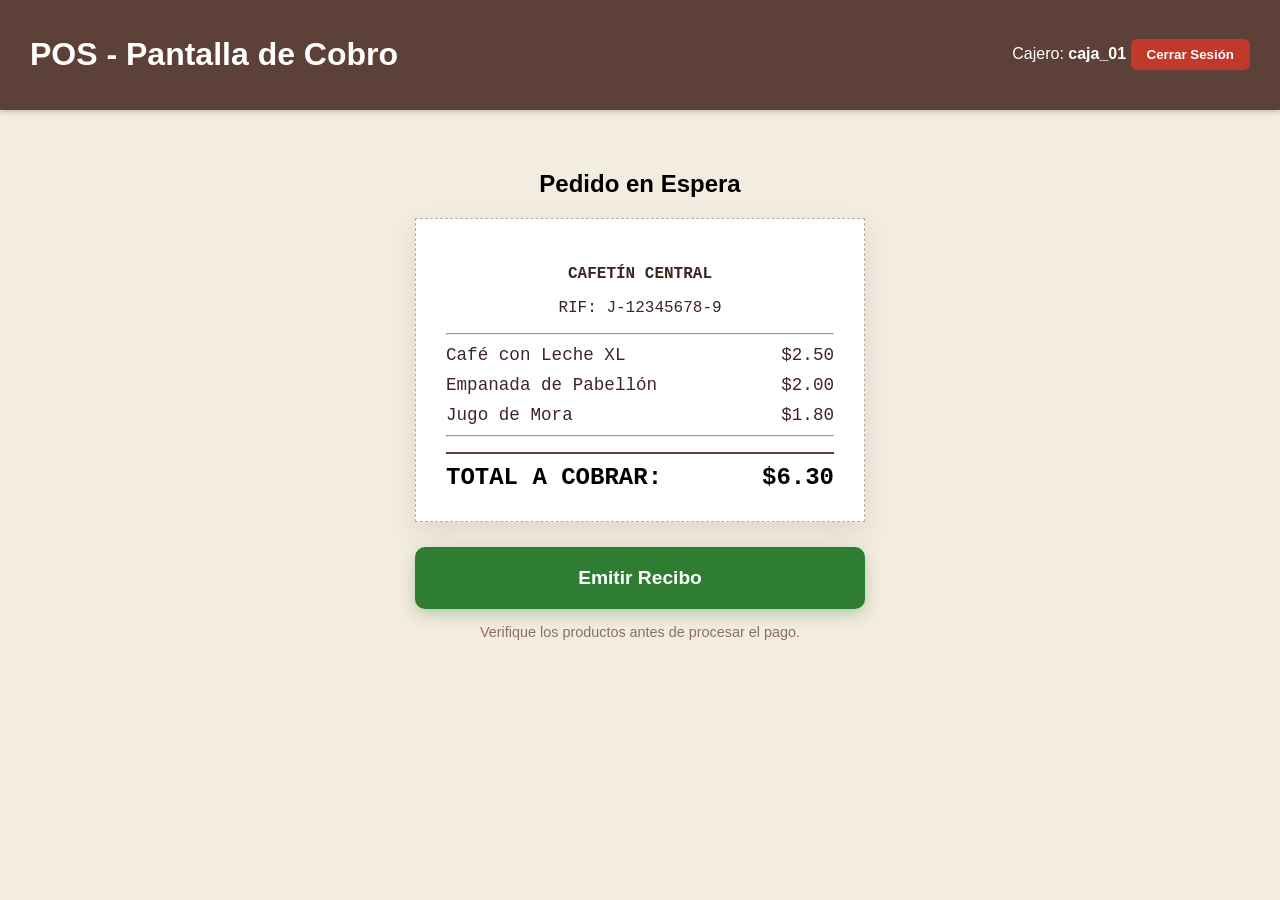
==== caja/index.html @ 015ea902 "Proyecto Cafetín Central" ====
<!DOCTYPE html>
<html lang="es">
<head>
    <meta charset="UTF-8">
    <title>Punto de Venta | Cafetín Central</title>
    <link rel="stylesheet" href="style.css">
</head>
<body>
    <header class="header-caja">
        <h1>POS - Pantalla de Cobro</h1>
        <div class="info-sesion">
            <span>Cajero: <strong>caja_01</strong></span>
            <button id="logoutBtn">Cerrar Sesión</button>
        </div>
    </header>

    <main class="pos-simple-container">
        <section class="ticket-viewer">
            <h2>Pedido en Espera</h2>
            <div class="ticket-papel">
                <div class="ticket-header">
                    <p><strong>CAFETÍN CENTRAL</strong></p>
                    <p>RIF: J-12345678-9</p>
                    <hr>
                </div>
                
                <div id="lista-items">
                    </div>

                <hr>
                <div class="ticket-total">
                    <span>TOTAL A COBRAR:</span>
                    <span id="monto-total">$0.00</span>
                </div>
            </div>

            <div class="acciones-caja">
                <button class="btn-confirmar" onclick="emitirRecibo()">Emitir Recibo</button>
                <p class="instruccion-cajero">Verifique los productos antes de procesar el pago.</p>
            </div>
        </section>
    </main>

    <script src="script.js"></script>
</body>
</html>
---- caja/style.css ----
:root {
    --color-caja: #5d4037; /* Marrón principal */
    --color-exito: #2e7d32; /* Verde para cobrar */
    --color-peligro: #c0392b; /* Rojo para cerrar sesión */
}

body {
    background-color: #f3ece0; 
    font-family: 'Segoe UI', Tahoma, sans-serif;
    margin: 0;
}

.header-caja {
    background: var(--color-caja);
    color: white;
    padding: 15px 30px;
    display: flex;
    justify-content: space-between;
    align-items: center;
    box-shadow: 0 2px 5px rgba(0,0,0,0.2);
}

/* ESTILO PARA EL BOTÓN ROJO DE CERRAR SESIÓN */
#logoutBtn {
    background-color: var(--color-peligro);
    color: white;
    border: none;
    padding: 8px 16px;
    border-radius: 6px;
    font-weight: bold;
    cursor: pointer;
    transition: background 0.3s, transform 0.2s;
}

#logoutBtn:hover {
    background-color: #a93226;
    transform: scale(1.05);
}

.pos-simple-container {
    display: flex;
    justify-content: center;
    padding: 40px;
}

.ticket-viewer {
    width: 100%;
    max-width: 450px;
    text-align: center;
}

.ticket-papel {
    background: #ffffff;
    padding: 30px;
    border: 1px dashed #bcaaa4;
    box-shadow: 0 10px 25px rgba(62, 39, 35, 0.1);
    font-family: 'Courier New', Courier, monospace;
    color: #3e2723;
    margin-bottom: 25px;
}

.ticket-linea {
    display: flex;
    justify-content: space-between;
    margin: 10px 0;
    font-size: 1.1rem;
}

.ticket-total {
    display: flex;
    justify-content: space-between;
    font-size: 1.5rem;
    font-weight: bold;
    margin-top: 15px;
    color: #000;
    border-top: 2px solid #5d4037;
    padding-top: 10px;
}

.btn-confirmar {
    background-color: var(--color-exito);
    color: white;
    border: none;
    padding: 20px 40px;
    font-size: 1.2rem;
    font-weight: bold;
    border-radius: 10px;
    cursor: pointer;
    width: 100%;
    box-shadow: 0 5px 15px rgba(46, 125, 50, 0.3);
    transition: background 0.3s;
}

.btn-confirmar:hover { 
    background-color: #1b5e20; 
}

.instruccion-cajero {
    margin-top: 15px;
    font-size: 0.9rem;
    color: #8d6e63;
}
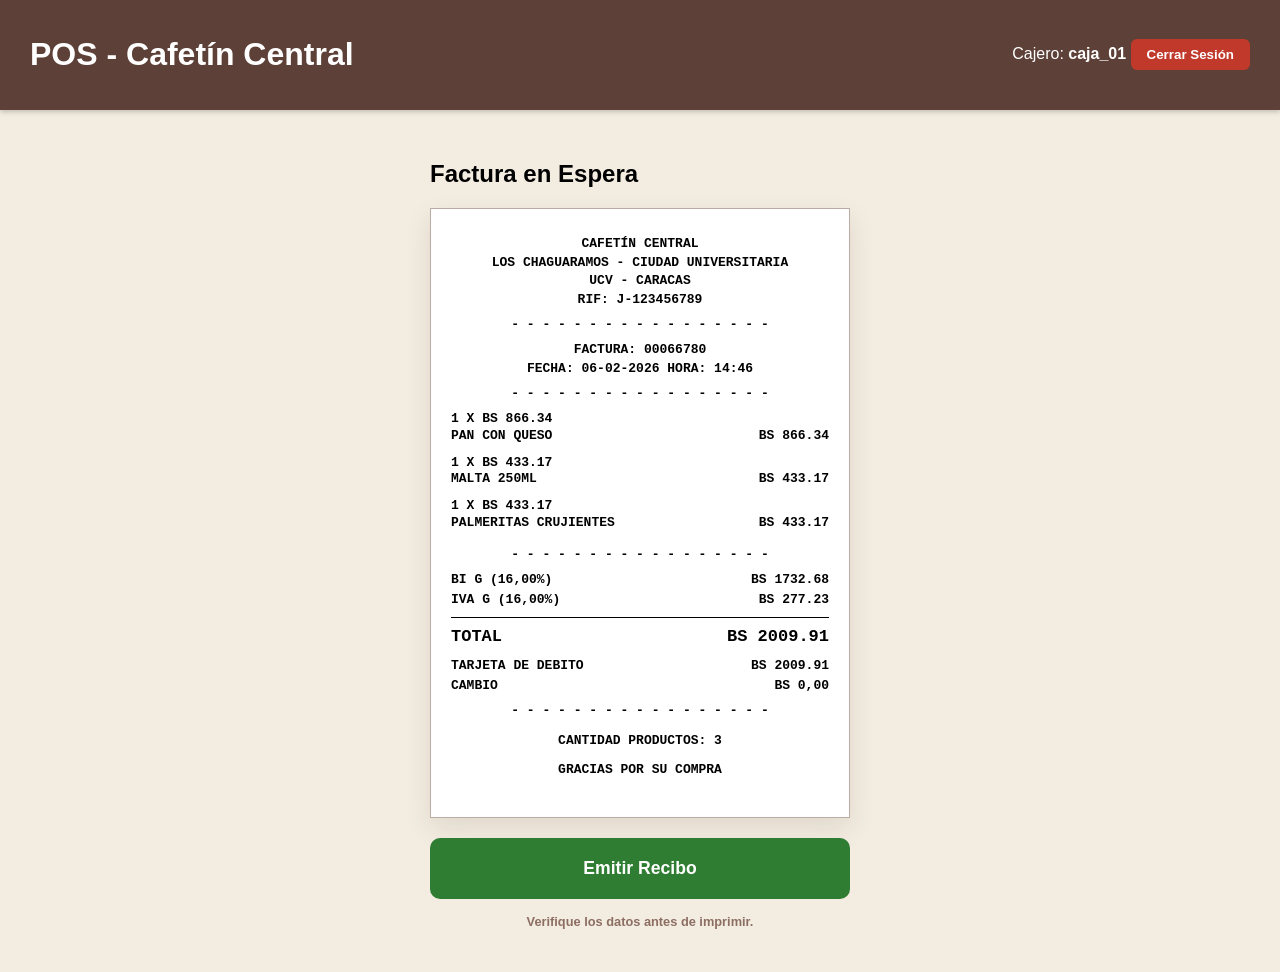
==== commit 37d9c4fd: "Actualización de imágenes, rutas y diseño de todo" ====
--- a/caja/index.html
+++ b/caja/index.html
@@ -7,7 +7,7 @@
 </head>
 <body>
     <header class="header-caja">
-        <h1>POS - Pantalla de Cobro</h1>
+        <h1>POS - Cafetín Central</h1>
         <div class="info-sesion">
             <span>Cajero: <strong>caja_01</strong></span>
             <button id="logoutBtn">Cerrar Sesión</button>
@@ -16,28 +16,58 @@
 
     <main class="pos-simple-container">
         <section class="ticket-viewer">
-            <h2>Pedido en Espera</h2>
-            <div class="ticket-papel">
+            <h2 class="titulo-modulo">Factura en Espera</h2>
+            
+            <div class="ticket-fiscal">
                 <div class="ticket-header">
-                    <p><strong>CAFETÍN CENTRAL</strong></p>
-                    <p>RIF: J-12345678-9</p>
-                    <hr>
+                    <p><strong>CAFETÍN CENTRAL<strong></p>
+                    <p>LOS CHAGUARAMOS - CIUDAD UNIVERSITARIA</p>
+                    <p>UCV - CARACAS</p>
+                    <p>RIF: J-123456789</p>
+                    <div class="separador">- - - - - - - - - - - - - - - - -</div>
+                    <p>FACTURA: 00066780</p>
+                    <p>FECHA: 06-02-2026  HORA: 14:46</p>
+                    <div class="separador">- - - - - - - - - - - - - - - - -</div>
                 </div>
                 
                 <div id="lista-items">
                     </div>
 
-                <hr>
-                <div class="ticket-total">
-                    <span>TOTAL A COBRAR:</span>
-                    <span id="monto-total">$0.00</span>
+                <div class="ticket-footer">
+                    <div class="separador">- - - - - - - - - - - - - - - - -</div>
+                    <div class="linea-fiscal">
+                        <span>BI G (16,00%)</span>
+                        <span id="subtotal-fiscal">Bs 0,00</span>
+                    </div>
+                    <div class="linea-fiscal">
+                        <span>IVA G (16,00%)</span>
+                        <span id="iva-fiscal">Bs 0,00</span>
+                    </div>
+                    <div class="total-fiscal">
+                        <span>TOTAL</span>
+                        <span id="total-final">Bs 0,00</span>
+                    </div>
+                    
+                    <div class="seccion-pago">
+                        <div class="linea-fiscal">
+                            <span>TARJETA DE DEBITO</span>
+                            <span id="pago-tarjeta">Bs 0,00</span>
+                        </div>
+                        <div class="linea-fiscal">
+                            <span>CAMBIO</span>
+                            <span>Bs 0,00</span>
+                        </div>
+                    </div>
+
+                    <div class="separador">- - - - - - - - - - - - - - - - -</div>
+                    <p>CANTIDAD PRODUCTOS: 3</p>
+                    <p>GRACIAS POR SU COMPRA</p>
+                
                 </div>
             </div>
 
-            <div class="acciones-caja">
-                <button class="btn-confirmar" onclick="emitirRecibo()">Emitir Recibo</button>
-                <p class="instruccion-cajero">Verifique los productos antes de procesar el pago.</p>
-            </div>
+            <button class="btn-confirmar" onclick="emitirRecibo()">Emitir Recibo</button>
+            <p class="instruccion-cajero">Verifique los datos antes de imprimir.</p>
         </section>
     </main>
 
--- a/caja/style.css
+++ b/caja/style.css
@@ -1,11 +1,12 @@
 :root {
-    --color-caja: #5d4037; /* Marrón principal */
-    --color-exito: #2e7d32; /* Verde para cobrar */
-    --color-peligro: #c0392b; /* Rojo para cerrar sesión */
+    --color-caja: #5d4037;
+    --color-exito: #2e7d32;
+    --color-peligro: #c0392b;
+    --color-fondo: #f3ece0;
 }
 
 body {
-    background-color: #f3ece0; 
+    background-color: var(--color-fondo);
     font-family: 'Segoe UI', Tahoma, sans-serif;
     margin: 0;
 }
@@ -20,7 +21,6 @@
     box-shadow: 0 2px 5px rgba(0,0,0,0.2);
 }
 
-/* ESTILO PARA EL BOTÓN ROJO DE CERRAR SESIÓN */
 #logoutBtn {
     background-color: var(--color-peligro);
     color: white;
@@ -29,74 +29,74 @@
     border-radius: 6px;
     font-weight: bold;
     cursor: pointer;
-    transition: background 0.3s, transform 0.2s;
-}
-
-#logoutBtn:hover {
-    background-color: #a93226;
-    transform: scale(1.05);
 }
 
 .pos-simple-container {
     display: flex;
     justify-content: center;
-    padding: 40px;
+    padding: 30px;
 }
 
 .ticket-viewer {
     width: 100%;
-    max-width: 450px;
-    text-align: center;
+    max-width: 420px;
 }
 
-.ticket-papel {
-    background: #ffffff;
-    padding: 30px;
-    border: 1px dashed #bcaaa4;
+.ticket-fiscal {
+    background: #fff;
+    padding: 25px 20px;
+    border: 1px solid #bcaaa4;
+    font-family: 'Courier New', Courier, monospace;
+    color: #000;
+    text-align: left;
+    text-transform: uppercase;
+    font-size: 13px;
+    line-height: 1.3;
     box-shadow: 0 10px 25px rgba(62, 39, 35, 0.1);
-    font-family: 'Courier New', Courier, monospace;
-    color: #3e2723;
-    margin-bottom: 25px;
+    margin-bottom: 20px;
 }
 
-.ticket-linea {
+.ticket-header { text-align: center; }
+.ticket-header p { margin: 2px 0; }
+
+.separador { text-align: center; margin: 8px 0; }
+
+.item-linea { margin-bottom: 10px; }
+.item-detalles { display: flex; justify-content: space-between; }
+.linea-fiscal { display: flex; justify-content: space-between; margin: 3px 0; }
+
+.total-fiscal {
     display: flex;
     justify-content: space-between;
-    margin: 10px 0;
-    font-size: 1.1rem;
+    font-weight: bold;
+    font-size: 17px;
+    margin-top: 8px;
+    margin-bottom: 8px;
+    border-top: 1px solid #000;
+    padding-top: 8px;
 }
 
-.ticket-total {
-    display: flex;
-    justify-content: space-between;
-    font-size: 1.5rem;
-    font-weight: bold;
-    margin-top: 15px;
-    color: #000;
-    border-top: 2px solid #5d4037;
-    padding-top: 10px;
+.seccion-pago {
+    margin-top: 10px;
 }
+
+.ticket-footer { text-align: center; margin-top: 15px; }
 
 .btn-confirmar {
     background-color: var(--color-exito);
     color: white;
     border: none;
-    padding: 20px 40px;
-    font-size: 1.2rem;
+    padding: 20px;
+    font-size: 1.1rem;
     font-weight: bold;
     border-radius: 10px;
     cursor: pointer;
     width: 100%;
-    box-shadow: 0 5px 15px rgba(46, 125, 50, 0.3);
-    transition: background 0.3s;
-}
-
-.btn-confirmar:hover { 
-    background-color: #1b5e20; 
 }
 
 .instruccion-cajero {
+    text-align: center;
     margin-top: 15px;
-    font-size: 0.9rem;
+    font-size: 0.8rem;
     color: #8d6e63;
 }
